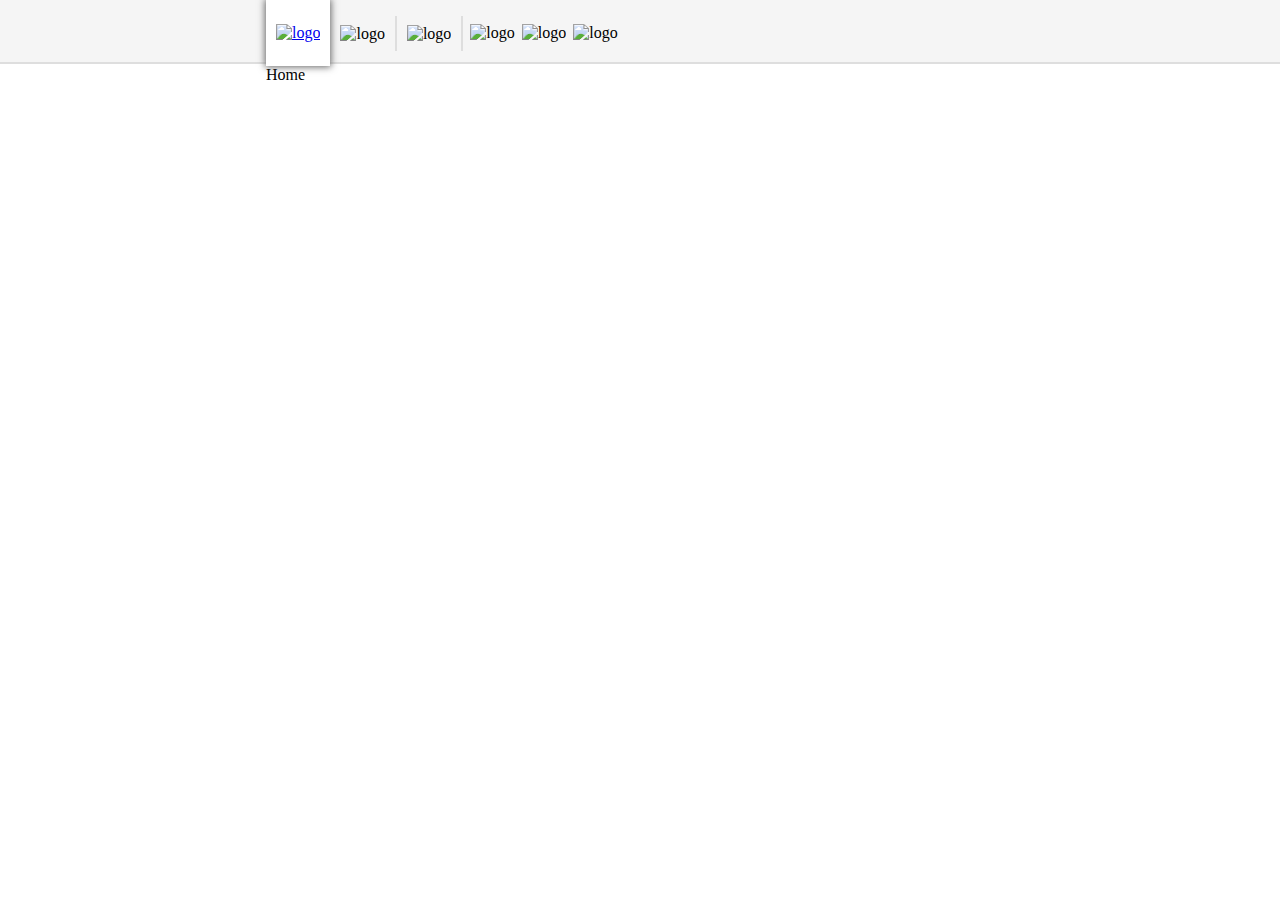
==== index.html @ 739a9018 "Building Header" ====
<!DOCTYPE html>
<html lang="en">
  <head>
    <meta charset="UTF-8" />
    <meta name="viewport" content="width=device-width, initial-scale=1.0" />
    <title>The Official Pokemon Website | Pokemon.com</title>
    <link rel="stylesheet" href="style.css" />
    <link
      rel="shortcut icon"
      href="https://assets.pokemon.com/static2/_ui/img/favicon.ico"
    />
  </head>
  <body>
    <div class="main_container">
      <header>
        <div class="main_head_cont">
          <div class="header_container">
            <div class="header_inner_container">
              <ul>
                <li class="head_logo">
                  <a href="./index.html">
                    <img
                      src="https://assets.pokemon.com/assets/cms2/img/misc/gus/buttons/logo-pokemon-79x45.png"
                      alt="logo"
                      class="head_img"
                    />
                  </a>
                </li>
                <li class="head_btn_shop">
                  <a>
                    <img
                      src="https://assets.pokemon.com/assets/cms2/img/misc/gus/buttons/logo-pokemoncenter-79x45.png"
                      alt="logo"
                    />
                  </a>
                </li>
                <li class="head_btn">
                  <a>
                    <img
                      src="https://assets.pokemon.com/assets/cms2/img/misc/gus/buttons/corporate-en.png"
                      alt="logo"
                    />
                  </a>
                </li>
                <li class="promotion_img">
                  <a>
                    <img
                      src="https://assets.pokemon.com/assets/cms2/img/misc/gus/promotions/tcg-175-en.png"
                      alt="logo"
                    />
                  </a>
                </li>
                <li class="promotion_img">
                  <a>
                    <img
                      src="https://assets.pokemon.com/assets/cms2/img/misc/gus/promotions/scarlet-violet-175x50-en.jpg"
                      alt="logo"
                    />
                  </a>
                </li>
                <li class="promotion_img">
                  <a>
                    <img
                      src="https://assets.pokemon.com/assets/cms2/img/misc/gus/promotions/community-forums-175x50-en.png"
                      alt="logo"
                    />
                  </a>
                </li>
              </ul>
            </div>
          </div>
        </div>
        <nav>
          <div class="main_nav_container">
            <ul>
              <li class="home">
                <a>
                  <span class="fill"></span>

                  <span class="icon icon_home"> </span>

                  <span class="title title_home">Home</span>
                </a>
              </li>
            </ul>
          </div>
        </nav>
      </header>
    </div>
  </body>
</html>
---- style.css ----
* {
  margin: 0;
  padding: 0;
  list-style: none;
}
.main_head_cont {
  height: 66px;
  position: relative;
  width: 100%;
  background-image: url("https://assets.pokemon.com/static2/_ui/img/gus/bg-strip.jpg");
  /* background-repeat: repeat-x; */
  z-index: 16;
}

.header_container {
  height: 62px;
  border-bottom: solid 2px #dedede;
  background-color: #f5f5f5;
}

.header_inner_container {
  margin: 0 auto;
  max-width: 1200px;
  width: 60%;
}
.header_inner_container ul {
  display: flex;
  align-items: center;
}

.head_logo {
  margin: 0 10px;
  background-color: #fff;
  box-shadow: 0 0 7px 1px #666666;
  height: 66px;
  padding: 0px 10px 0px 10px;
  display: flex;
  align-items: center;
}

.head_btn_shop {
  padding: 9px 10px 8px 0px;
  border-right: solid 2px #dedede;
  border-bottom: none;
}
.head_btn {
  padding: 9px 10px 8px 10px;
  border-right: solid 2px #dedede;
}

.promotion_img {
    margin: 6px 0 6px 7px ;
  /* padding-left: 7px; */
}

nav {
  margin: 0 auto;
  width: 60%;
  height: 87px;
  background-color: #fff;
}
.main_nav_container {
  background-color: #fff;
  margin-left: 10px;
}
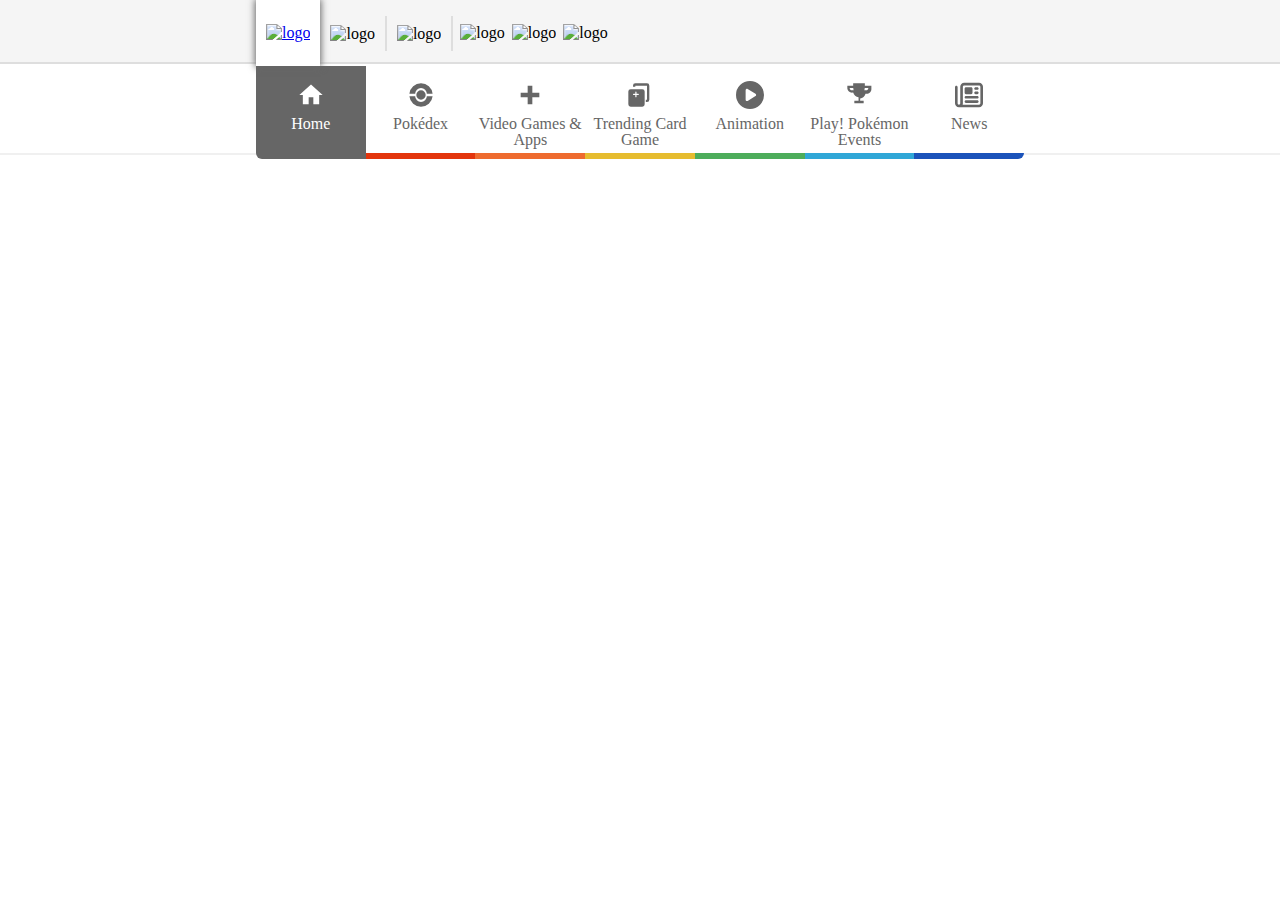
==== commit 6d479e09: "Making Nav Bar" ====
--- a/index.html
+++ b/index.html
@@ -3,12 +3,16 @@
   <head>
     <meta charset="UTF-8" />
     <meta name="viewport" content="width=device-width, initial-scale=1.0" />
-    <title>The Official Pokemon Website | Pokemon.com</title>
+    <title>The Official Pokémon Website | Pokemon.com</title>
     <link rel="stylesheet" href="style.css" />
     <link
       rel="shortcut icon"
       href="https://assets.pokemon.com/static2/_ui/img/favicon.ico"
     />
+    <script
+      src="https://kit.fontawesome.com/ac99fb3e48.js"
+      crossorigin="anonymous"
+    ></script>
   </head>
   <body>
     <div class="main_container">
@@ -70,21 +74,135 @@
             </div>
           </div>
         </div>
-        <nav>
-          <div class="main_nav_container">
-            <ul>
-              <li class="home">
-                <a>
-                  <span class="fill"></span>
-
-                  <span class="icon icon_home"> </span>
-
-                  <span class="title title_home">Home</span>
-                </a>
-              </li>
-            </ul>
-          </div>
-        </nav>
+        <div class="main_nav">
+          <nav>
+            <div class="main_nav_container">
+              <ul>
+                <li class="home">
+                  <a>
+                    <svg
+                      xmlns="http://www.w3.org/2000/svg"
+                      width="28"
+                      height="28"
+                      fill="currentColor"
+                      viewBox="0 0 24 24"
+                    >
+                      <path d="M10 20v-6h4v6h5v-8h3L12 3 2 12h3v8z" />
+                    </svg>
+
+                    <span class="title title_home">Home</span>
+                    <span class="fill"></span>
+                  </a>
+                </li>
+                <li class="explore">
+                  <a>
+                    <svg
+                      xmlns="http://www.w3.org/2000/svg"
+                      width="28"
+                      height="28"
+                      fill="currentColor"
+                      viewBox="0 0 24 24"
+                    >
+                      <path
+                        d="M12 2a10 10 0 0 0-9.95 9H7a5 5 0 0 1 10 0h4.95A10 10 0 0 0 12 2zm0 14a4 4 0 1 1 0-8 4 4 0 0 1 0 8zm0 6a10 10 0 0 0 9.95-9H17a5 5 0 0 1-10 0H2.05A10 10 0 0 0 12 22z"
+                      />
+                    </svg>
+                    <span class="title title_home">Pokédex</span>
+                    <span class="fill"></span>
+                  </a>
+                </li>
+                <li class="watch">
+                  <a>
+                    <svg
+                      xmlns="http://www.w3.org/2000/svg"
+                      width="28"
+                      height="28"
+                      fill="currentColor"
+                      viewBox="0 0 24 24"
+                    >
+                      <path d="M10 4v6H4v4h6v6h4v-6h6v-4h-6V4h-4z" />
+                    </svg>
+
+                    <span class="title title_home">Video Games & Apps</span>
+                    <span class="fill"></span>
+                  </a>
+                </li>
+                <li class="play">
+                  <a>
+                    <svg
+                      xmlns="http://www.w3.org/2000/svg"
+                      width="28"
+                      height="28"
+                      viewBox="0 0 24 24"
+                      fill="currentColor"
+                    >
+                      <path
+                        d="M18 2H8a2 2 0 0 0-2 2v1h2V4h10v12h-1v2h1a2 2 0 0 0 2-2V4a2 2 0 0 0-2-2zM4 7h10a2 2 0 0 1 2 2v11a2 2 0 0 1-2 2H4a2 2 0 0 1-2-2V9a2 2 0 0 1 2-2zm5 2.5a.5.5 0 0 0-1 0V11H6.5a.5.5 0 0 0 0 1H8v1.5a.5.5 0 0 0 1 0V12h1.5a.5.5 0 0 0 0-1H9V9.5z"
+                      />
+                    </svg>
+
+                    <span class="title title_home">Trending Card Game</span>
+                    <span class="fill"></span>
+                  </a>
+                </li>
+                <li class="attend">
+                  <a>
+                    <svg
+                      xmlns="http://www.w3.org/2000/svg"
+                      viewBox="0 0 512 512"
+                      width="28"
+                      height="28"
+                      fill="currentColor"
+                    >
+                      <path
+                        d="M0 256a256 256 0 1 1 512 0A256 256 0 1 1 0 256zM188.3 147.1c-7.6 4.2-12.3 12.3-12.3 20.9l0 176c0 8.7 4.7 16.7 12.3 20.9s16.8 4.1 24.3-.5l144-88c7.1-4.4 11.5-12.1 11.5-20.5s-4.4-16.1-11.5-20.5l-144-88c-7.4-4.5-16.7-4.7-24.3-.5z"
+                      />
+                    </svg>
+
+                    <span class="title title_home">Animation</span>
+                    <span class="fill"></span>
+                  </a>
+                </li>
+                <li class="trade">
+                  <a>
+                    <svg
+                      xmlns="http://www.w3.org/2000/svg"
+                      viewBox="0 0 24 24"
+                      width="28"
+                      height="28"
+                      fill="currentColor"
+                    >
+                      <path
+                        d="M17 4V2H7v2H2v2c0 2.21 1.79 4 4 4 .35 0 .69-.05 1-.14.6 2.17 2.37 3.84 4.61 4.1V17H8v2h8v-2h-3v-2.04c2.24-.26 4.01-1.93 4.61-4.1.31.09.65.14 1 .14 2.21 0 4-1.79 4-4V4h-5zM6 8c-1.1 0-2-.9-2-2h3.08c.04.69.17 1.35.37 1.97-.42.02-.86.03-1.45.03zM18 8c-.59 0-1.03-.01-1.45-.03.2-.62.33-1.28.37-1.97H20c0 1.1-.9 2-2 2z"
+                      />
+                    </svg>
+
+                    <span class="title title_home">Play! Pokémon Events</span>
+                    <span class="fill"></span>
+                  </a>
+                </li>
+                <li class="news">
+                  <a>
+                    <svg
+                      xmlns="http://www.w3.org/2000/svg"
+                      viewBox="0 0 512 512"
+                      width="28"
+                      height="28"
+                      fill="currentColor"
+                    >
+                      <path
+                        d="M168 80c-13.3 0-24 10.7-24 24l0 304c0 8.4-1.4 16.5-4.1 24L440 432c13.3 0 24-10.7 24-24l0-304c0-13.3-10.7-24-24-24L168 80zM72 480c-39.8 0-72-32.2-72-72L0 112C0 98.7 10.7 88 24 88s24 10.7 24 24l0 296c0 13.3 10.7 24 24 24s24-10.7 24-24l0-304c0-39.8 32.2-72 72-72l272 0c39.8 0 72 32.2 72 72l0 304c0 39.8-32.2 72-72 72L72 480zM176 136c0-13.3 10.7-24 24-24l96 0c13.3 0 24 10.7 24 24l0 80c0 13.3-10.7 24-24 24l-96 0c-13.3 0-24-10.7-24-24l0-80zm200-24l32 0c13.3 0 24 10.7 24 24s-10.7 24-24 24l-32 0c-13.3 0-24-10.7-24-24s10.7-24 24-24zm0 80l32 0c13.3 0 24 10.7 24 24s-10.7 24-24 24l-32 0c-13.3 0-24-10.7-24-24s10.7-24 24-24zM200 272l208 0c13.3 0 24 10.7 24 24s-10.7 24-24 24l-208 0c-13.3 0-24-10.7-24-24s10.7-24 24-24zm0 80l208 0c13.3 0 24 10.7 24 24s-10.7 24-24 24l-208 0c-13.3 0-24-10.7-24-24s10.7-24 24-24z"
+                      />
+                    </svg>
+
+                    <span class="title title_home">News</span>
+                    <span class="fill"></span>
+                  </a>
+                </li>
+              </ul>
+            </div>
+          </nav>
+        </div>
       </header>
     </div>
   </body>
--- a/style.css
+++ b/style.css
@@ -29,7 +29,7 @@
 }
 
 .head_logo {
-  margin: 0 10px;
+  margin: 0 10px 0 0;
   background-color: #fff;
   box-shadow: 0 0 7px 1px #666666;
   height: 66px;
@@ -49,8 +49,12 @@
 }
 
 .promotion_img {
-    margin: 6px 0 6px 7px ;
+  margin: 6px 0 6px 7px;
   /* padding-left: 7px; */
+}
+
+.main_nav{
+  border-bottom: 2px solid #f0f0f0;
 }
 
 nav {
@@ -59,7 +63,93 @@
   height: 87px;
   background-color: #fff;
 }
-.main_nav_container {
-  background-color: #fff;
-  margin-left: 10px;
+
+.main_nav_container ul {
+  display: flex;
+  align-items: center;
+  justify-content: space-between;
 }
+
+.main_nav_container ul li {
+  flex: 1;
+  text-align: center;
+  color: #666666;
+  height: 87px;
+  position: relative;
+  line-height: 1;
+}
+
+.main_nav_container ul li a {
+  display: flex;
+  flex-direction: column;
+  align-items: center;
+  margin-top: 15px;
+}
+
+.main_nav_container .fill {
+  position: absolute;
+  bottom: -06px;
+  left: 0;
+  height: 6px;
+  width: 100%;
+}
+
+.title {
+  margin: 7px 0;
+}
+
+.home .fill {
+  background-color: #666666;
+  border-bottom-left-radius: 8px;
+}
+.explore .fill {
+  background-color: #e3350d;
+}
+.watch .fill {
+  background-color: #ee6b2f;
+}
+.play .fill {
+  background-color: #e6bc2f;
+}
+.attend .fill {
+  background-color: #4dad5b;
+}
+.trade .fill {
+  background-color: #30a7d7;
+}
+.news .fill {
+  background-color: #1b53ba;
+  border-bottom-right-radius: 08px;
+}
+
+.home svg,
+.home .title,
+li.home {
+  color: #fff;
+  background-color: #666666;
+}
+
+li.explore:hover {
+  background-color: #e3350d;
+  color: #fff;
+}
+li.watch:hover {
+  background-color: #ee6b2f;
+  color: #fff;
+}
+li.play:hover {
+  background-color: #e6bc2f;
+  color: #fff;
+}
+li.attend:hover {
+  background-color: #4dad5b;
+  color: #fff;
+}
+li.trade:hover {
+  background-color: #30a7d7;
+  color: #fff;
+}
+li.news:hover {
+  background-color: #1b53ba;
+  color: #fff;
+}
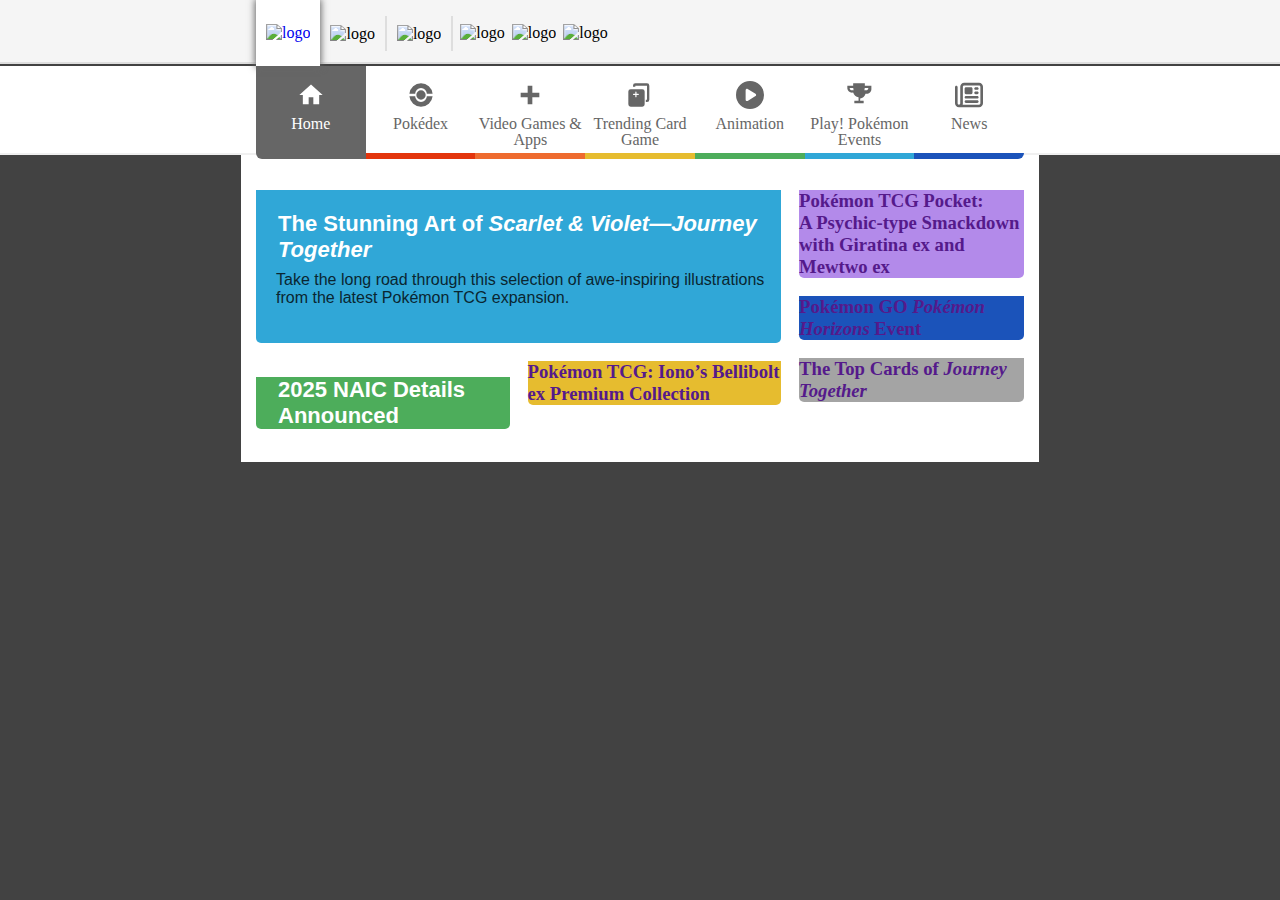
==== commit ea95bd33: "Making Section 1" ====
--- a/index.html
+++ b/index.html
@@ -15,7 +15,7 @@
     ></script>
   </head>
   <body>
-    <div class="main_container">
+    <div>
       <header>
         <div class="main_head_cont">
           <div class="header_container">
@@ -204,6 +204,104 @@
           </nav>
         </div>
       </header>
+      <div>
+        <section class="section_one">
+          <div class="sec_1_column_1">
+            <a href="">
+              <div>
+                <div>
+                  <img
+                    src="https://www.pokemon.com/static-assets/content-assets/cms2/img/trading-card-game/_tiles/sv/sv09/art-highlights/sv09-art-highlights-169-en.png"
+                    alt=""
+                  />
+                </div>
+                <div class="banner_lightblue">
+                  <h3>
+                    The Stunning Art of 
+                    <em> Scarlet & Violet—Journey <br> Together</em>
+                  </h3>
+                  <p>
+                    Take the long road through this selection of awe-inspiring
+                    illustrations from the latest Pokémon TCG expansion.
+                  </p>
+                </div>
+              </div>
+            </a>
+            <div class="row">
+              <a href="">
+                <div>
+                  <div>
+                    <img
+                      src="https://www.pokemon.com/static-assets/content-assets/cms2/img/attend-events/championship/2025-naic/2025-naic-169.png"
+                      alt=""
+                    />
+                  </div>
+                  <div class="banner_green">
+                    <h3>2025 NAIC Details Announced</h3>
+                  </div>
+                </div>
+              </a>
+              <a href="">
+                <div>
+                  <div>
+                    <img
+                      src="https://www.pokemon.com/static-assets/content-assets/cms2/img/trading-card-game/series/incrementals/2025/ionos-bellibolt-ex-premium-collection/ionos-bellibolt-ex-premium-collection-169-en.png"
+                      alt=""
+                    />
+                  </div>
+                  <div class="banner_yellow">
+                    <h3>Pokémon TCG: Iono’s Bellibolt ex Premium Collection</h3>
+                  </div>
+                </div>
+              </a>
+            </div>
+          </div>
+          <div class="sec_1_column_2">
+            <a href="">
+              <div>
+                <div>
+                  <img
+                    src="https://www.pokemon.com/static-assets/content-assets/cms2/img/video-games/_tiles/tcg-pocket/strategy/shining-revelry/mewtwo-ex-and-giratina-ex/pokemon-tcg-pocket-169-en.png"
+                    alt=""
+                  />
+                </div>
+                <div class="banner_lightpurple">
+                  <h3>
+                    Pokémon TCG Pocket: <br />
+                    A Psychic‑type Smackdown with Giratina ex and Mewtwo ex
+                  </h3>
+                </div>
+              </div>
+            </a>
+            <a href="">
+              <div>
+                <div>
+                  <img
+                    src="https://www.pokemon.com/static-assets/content-assets/cms2/img/video-games/_tiles/pokemon-go/2025/04/04/pokemon-go-169.png"
+                    alt=""
+                  />
+                </div>
+                <div class="banner_blue">
+                  <h3>Pokémon GO <em>Pokémon Horizons</em> Event</h3>
+                </div>
+              </div>
+            </a>
+            <a href="">
+              <div>
+                <div>
+                  <img
+                    src="https://www.pokemon.com/static-assets/content-assets/cms2/img/trading-card-game/_tiles/sv/sv09/top-cards/sv09-top-cards-34-en.png"
+                    alt=""
+                  />
+                </div>
+                <div class="banner_gray">
+                  <h3>The Top Cards of <em>Journey Together</em></h3>
+                </div>
+              </div>
+            </a>
+          </div>
+        </section>
+      </div>
     </div>
   </body>
 </html>
--- a/style.css
+++ b/style.css
@@ -2,13 +2,20 @@
   margin: 0;
   padding: 0;
   list-style: none;
-}
+  text-decoration: none;
+}
+
+body {
+  background: #424242
+    url("https://assets.pokemon.com/static2/_ui/img/chrome/body_bg.png");
+}
+/* Header */
+
 .main_head_cont {
   height: 66px;
   position: relative;
   width: 100%;
   background-image: url("https://assets.pokemon.com/static2/_ui/img/gus/bg-strip.jpg");
-  /* background-repeat: repeat-x; */
   z-index: 16;
 }
 
@@ -53,8 +60,11 @@
   /* padding-left: 7px; */
 }
 
-.main_nav{
+/* Header Navigation */
+
+.main_nav {
   border-bottom: 2px solid #f0f0f0;
+  background: #fff;
 }
 
 nav {
@@ -67,7 +77,6 @@
 .main_nav_container ul {
   display: flex;
   align-items: center;
-  justify-content: space-between;
 }
 
 .main_nav_container ul li {
@@ -153,3 +162,112 @@
   background-color: #1b53ba;
   color: #fff;
 }
+
+/* Header End */
+
+/* section one */
+
+.section_one {
+  background: #fff;
+  width: 60%;
+  max-width: 1024px;
+  margin: 0 auto;
+  padding: 35px 15px 16px 15px;
+  display: flex;
+  gap: 18px;
+  overflow-x: hidden;
+}
+.section_one img {
+  width: 100%;
+  max-width: 100%;
+  height: auto;
+  display: block;
+  border-radius: 5px 5px 0 0;
+}
+
+.sec_1_column_1 {
+  width: 70%;
+  /* flex: 1; */
+  display: flex;
+  flex-direction: column;
+  gap: 18px;
+}
+
+.sec_1_column_1 .row {
+  display: flex;
+  gap: 18px;
+  flex-wrap: wrap;
+}
+
+.sec_1_column_1 .row a {
+  flex: 1;
+  min-width: 0;
+  width: 100%;
+}
+
+.sec_1_column_2 {
+  width: 30%;
+  display: flex;
+  flex-direction: column;
+  gap: 18px;
+}
+
+.sec_1_column_2 a {
+  width: 100%;
+}
+
+.banner_blue,
+.banner_gray,
+.banner_green,
+.banner_lightblue,
+.banner_lightpurple,
+.banner_yellow {
+  border-radius: 0 0 5px 5px;
+}
+
+.banner_lightblue {
+  background-color: #30a7d7;
+  padding: 4px 0 24px 0;
+}
+
+.banner_lightblue h3 {
+  color: #fff;
+  font-family: "Flexo-Medium", Arial, sans-serif;
+  font-size: 22px;
+  margin: 16.5px 11px 0 22px;
+}
+.banner_lightblue p {
+  font-family: "Roboto", Arial, sans-serif;
+  color: #0a2631;
+  font-size: 16px;
+  margin: 8px 8px 12px 20px;
+}
+
+.banner_green {
+  background-color: #4dad5b;
+  /* padding: 16.5px 11px 16.5px 22px; */
+  /* margin-bottom: -5px; */
+}
+
+.banner_green h3 {
+  /* width: 100%; */
+  margin: 16.5px 11px 16.5px 22px;
+background-color: #4dad5b;
+  color: #fff;
+  font-family: "Flexo-Medium", Arial, sans-serif;
+  font-size: 22px;
+}
+.banner_lightpurple {
+  background-color: #b38aea;
+}
+
+.banner_yellow {
+  background-color: #e6bc2f;
+}
+
+.banner_blue {
+  background-color: #1b53ba;
+}
+.banner_gray {
+  background-color: #a4a4a4;
+}
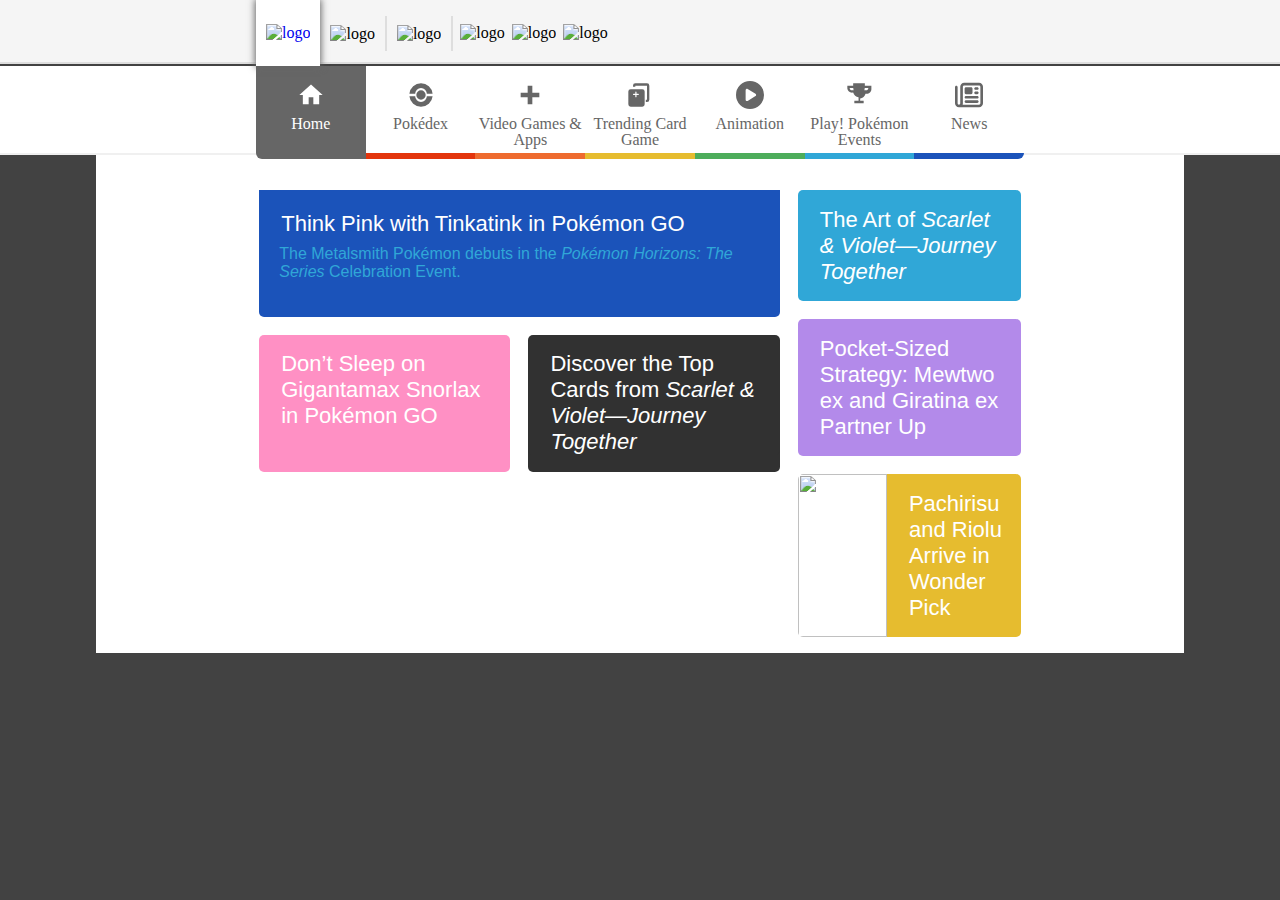
==== commit f95a4452: "Completed Section 1" ====
--- a/index.html
+++ b/index.html
@@ -15,7 +15,7 @@
     ></script>
   </head>
   <body>
-    <div>
+    <div class="container">
       <header>
         <div class="main_head_cont">
           <div class="header_container">
@@ -204,104 +204,108 @@
           </nav>
         </div>
       </header>
-      <div>
-        <section class="section_one">
-          <div class="sec_1_column_1">
-            <a href="">
-              <div>
-                <div>
-                  <img
-                    src="https://www.pokemon.com/static-assets/content-assets/cms2/img/trading-card-game/_tiles/sv/sv09/art-highlights/sv09-art-highlights-169-en.png"
-                    alt=""
-                  />
-                </div>
-                <div class="banner_lightblue">
-                  <h3>
-                    The Stunning Art of 
-                    <em> Scarlet & Violet—Journey <br> Together</em>
-                  </h3>
-                  <p>
-                    Take the long road through this selection of awe-inspiring
-                    illustrations from the latest Pokémon TCG expansion.
-                  </p>
-                </div>
-              </div>
-            </a>
-            <div class="row">
+      <!--<div class="main_sec_one"> -->
+        <div class="section_wrapper">
+          <section class="section_one">
+            <div class="sec_1_column_1">
               <a href="">
                 <div>
                   <div>
                     <img
-                      src="https://www.pokemon.com/static-assets/content-assets/cms2/img/attend-events/championship/2025-naic/2025-naic-169.png"
+                      src="https://www.pokemon.com/static-assets/content-assets/cms2/img/video-games/_tiles/pokemon-go/2025/04/04/pokemon-go-169.png"
                       alt=""
                     />
                   </div>
-                  <div class="banner_green">
-                    <h3>2025 NAIC Details Announced</h3>
+                  <div class="banner_lightblue">
+                    <h3>Think Pink with Tinkatink in Pokémon GO</h3>
+                    <p>
+                      The Metalsmith Pokémon debuts in the
+                      <em>Pokémon Horizons: The Series</em> Celebration Event.
+                    </p>
                   </div>
                 </div>
               </a>
-              <a href="">
-                <div>
+              <div class="row">
+                <a href="">
+                  <div class="banner_green_container">
+                    <div>
+                      <img
+                        src="https://www.pokemon.com/static-assets/content-assets/cms2/img/video-games/_tiles/pokemon-go/2025/04/16/pokemon-go-169.png"
+                        alt=""
+                      />
+                    </div>
+                    <div class="banner_green">
+                      <h3>Don’t Sleep on Gigantamax Snorlax in Pokémon GO</h3>
+                    </div>
+                  </div>
+                </a>
+                <a href="">
+                  <div class="banner_yellow_container">
+                    <div>
+                      <img
+                        src="https://www.pokemon.com/static-assets/content-assets/cms2/img/trading-card-game/_tiles/sv/sv09/top-cards/sv09-top-cards-169-en.png"
+                        alt=""
+                      />
+                    </div>
+                    <div class="banner_yellow">
+                      <h3>
+                        Discover the Top Cards from
+                        <em>Scarlet &amp; Violet—Journey Together</em>
+                      </h3>
+                    </div>
+                  </div>
+                </a>
+              </div>
+            </div>
+            <div class="sec_1_column_2">
+              <a href="#">
+                <div class="banner_lightpurple_container">
                   <div>
                     <img
-                      src="https://www.pokemon.com/static-assets/content-assets/cms2/img/trading-card-game/series/incrementals/2025/ionos-bellibolt-ex-premium-collection/ionos-bellibolt-ex-premium-collection-169-en.png"
+                      src="https://www.pokemon.com/static-assets/content-assets/cms2/img/trading-card-game/_tiles/sv/sv09/art-highlights/sv09-art-highlights-169-en.png"
                       alt=""
                     />
                   </div>
-                  <div class="banner_yellow">
-                    <h3>Pokémon TCG: Iono’s Bellibolt ex Premium Collection</h3>
+                  <div class="banner_lightpurple">
+                    <h3>
+                      The Art of <em>Scarlet &amp; Violet—Journey Together</em>
+                    </h3>
+                  </div>
+                </div>
+              </a>
+              <a href="#">
+                <div class="banner_blue_container">
+                  <div>
+                    <img
+                      src="https://www.pokemon.com/static-assets/content-assets/cms2/img/video-games/_tiles/tcg-pocket/strategy/shining-revelry/mewtwo-ex-and-giratina-ex/pokemon-tcg-pocket-169-en.png"
+                      alt=""
+                    />
+                  </div>
+                  <div class="banner_blue">
+                    <h3>
+                      Pocket‑Sized Strategy: Mewtwo ex and Giratina ex Partner
+                      Up
+                    </h3>
+                  </div>
+                </div>
+              </a>
+              <a href="#">
+                <div class="banner_gray_container">
+                  <div class="banner_image">
+                    <img
+                      src="https://www.pokemon.com/static-assets/content-assets/cms2/img/video-games/_tiles/tcg-pocket/2025/04/16/pokemon-tcg-pocket-34-en.png"
+                      alt=""
+                    />
+                  </div>
+                  <div class="banner_gray">
+                    <h3>Pachirisu and Riolu Arrive in Wonder Pick</h3>
                   </div>
                 </div>
               </a>
             </div>
-          </div>
-          <div class="sec_1_column_2">
-            <a href="">
-              <div>
-                <div>
-                  <img
-                    src="https://www.pokemon.com/static-assets/content-assets/cms2/img/video-games/_tiles/tcg-pocket/strategy/shining-revelry/mewtwo-ex-and-giratina-ex/pokemon-tcg-pocket-169-en.png"
-                    alt=""
-                  />
-                </div>
-                <div class="banner_lightpurple">
-                  <h3>
-                    Pokémon TCG Pocket: <br />
-                    A Psychic‑type Smackdown with Giratina ex and Mewtwo ex
-                  </h3>
-                </div>
-              </div>
-            </a>
-            <a href="">
-              <div>
-                <div>
-                  <img
-                    src="https://www.pokemon.com/static-assets/content-assets/cms2/img/video-games/_tiles/pokemon-go/2025/04/04/pokemon-go-169.png"
-                    alt=""
-                  />
-                </div>
-                <div class="banner_blue">
-                  <h3>Pokémon GO <em>Pokémon Horizons</em> Event</h3>
-                </div>
-              </div>
-            </a>
-            <a href="">
-              <div>
-                <div>
-                  <img
-                    src="https://www.pokemon.com/static-assets/content-assets/cms2/img/trading-card-game/_tiles/sv/sv09/top-cards/sv09-top-cards-34-en.png"
-                    alt=""
-                  />
-                </div>
-                <div class="banner_gray">
-                  <h3>The Top Cards of <em>Journey Together</em></h3>
-                </div>
-              </div>
-            </a>
-          </div>
-        </section>
-      </div>
+          </section>
+        </div>
+       <!-- </div> -->
     </div>
   </body>
 </html>
--- a/style.css
+++ b/style.css
@@ -1,3 +1,5 @@
+@import url(https://db.onlinewebfonts.com/c/d2d21cf0ee4c1d969d8a4dccc587ab26?family=Flexo-Medium);
+
 * {
   margin: 0;
   padding: 0;
@@ -9,6 +11,7 @@
   background: #424242
     url("https://assets.pokemon.com/static2/_ui/img/chrome/body_bg.png");
 }
+
 /* Header */
 
 .main_head_cont {
@@ -167,9 +170,16 @@
 
 /* section one */
 
+.section_wrapper {
+  background: #fff
+    url("https://assets.pokemon.com/static2/_ui/img/chrome/container_bg.png");
+  margin: 0 auto;
+  width: 85%;
+}
+
 .section_one {
   background: #fff;
-  width: 60%;
+  width: 70%;
   max-width: 1024px;
   margin: 0 auto;
   padding: 35px 15px 16px 15px;
@@ -217,7 +227,6 @@
 }
 
 .banner_blue,
-.banner_gray,
 .banner_green,
 .banner_lightblue,
 .banner_lightpurple,
@@ -226,7 +235,7 @@
 }
 
 .banner_lightblue {
-  background-color: #30a7d7;
+  background-color: #1b53ba;
   padding: 4px 0 24px 0;
 }
 
@@ -234,40 +243,74 @@
   color: #fff;
   font-family: "Flexo-Medium", Arial, sans-serif;
   font-size: 22px;
+  font-weight: 500;
   margin: 16.5px 11px 0 22px;
 }
 .banner_lightblue p {
   font-family: "Roboto", Arial, sans-serif;
-  color: #0a2631;
+  color: #30a7d7;
   font-size: 16px;
   margin: 8px 8px 12px 20px;
 }
-
-.banner_green {
-  background-color: #4dad5b;
-  /* padding: 16.5px 11px 16.5px 22px; */
-  /* margin-bottom: -5px; */
-}
-
+.banner_green_container {
+  background-color: #ff90c4;
+  height: 100%;
+  border-radius: 5px;
+}
+.banner_yellow_container {
+  height: 100%;
+  background-color: #313131;
+  border-radius: 5px;
+}
+.banner_lightpurple_container {
+  height: 100%;
+  background-color: #30a7d7;
+  border-radius: 5px;
+}
+
+.banner_blue h3,
+.banner_lightpurple h3,
+.banner_yellow h3,
+.banner_gray h3,
 .banner_green h3 {
-  /* width: 100%; */
+  /* padding-bottom: 5px; */
   margin: 16.5px 11px 16.5px 22px;
-background-color: #4dad5b;
   color: #fff;
   font-family: "Flexo-Medium", Arial, sans-serif;
   font-size: 22px;
-}
-.banner_lightpurple {
+  font-weight: 500;
+}
+
+.banner_yellow {
+  background-color: #313131;
+}
+
+.banner_blue_container {
+  height: 100%;
   background-color: #b38aea;
-}
-
-.banner_yellow {
-  background-color: #e6bc2f;
-}
-
-.banner_blue {
-  background-color: #1b53ba;
-}
+  border-radius: 5px;
+}
+
+.banner_gray_container {
+  display: flex;
+  width: 100%;
+  border-radius: 5px;
+  overflow: hidden;
+}
+
+.banner_image {
+  width: 40%;
+}
+
+.banner_image img {
+  max-width: 132px;
+  width: 100%;
+  height: 100%;
+  border-top-right-radius: 0;
+
+}
+
 .banner_gray {
-  background-color: #a4a4a4;
-}
+  width: 60%;
+  background-color: rgb(230 188 47);
+}
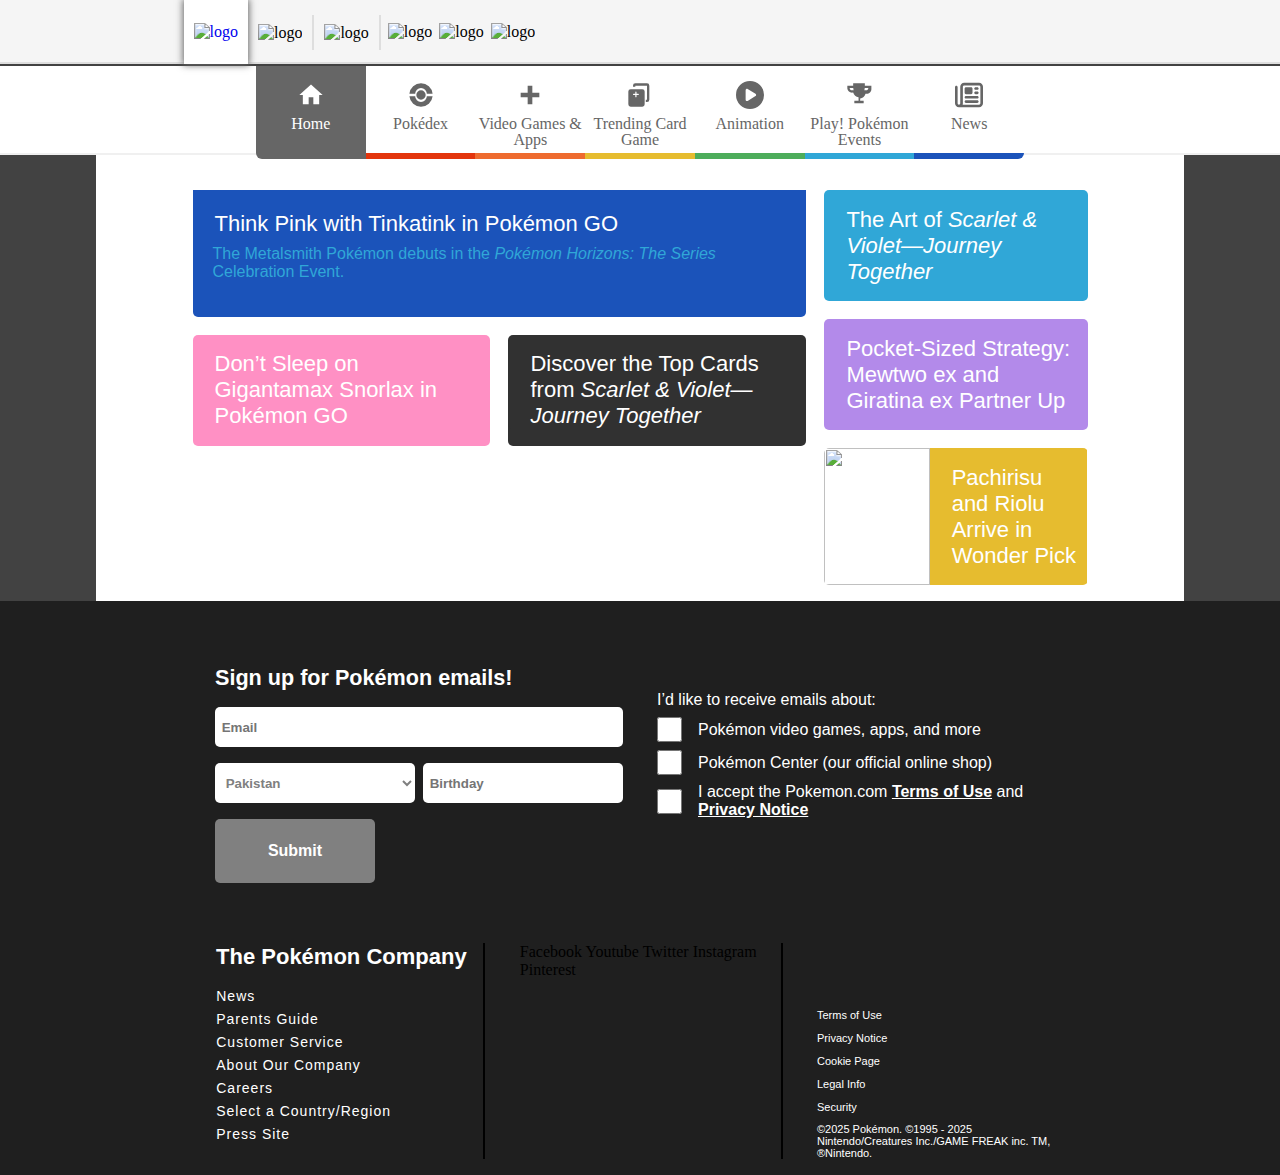
==== commit ba92fadc: "Making Footer" ====
--- a/index.html
+++ b/index.html
@@ -205,107 +205,361 @@
         </div>
       </header>
       <!--<div class="main_sec_one"> -->
-        <div class="section_wrapper">
-          <section class="section_one">
-            <div class="sec_1_column_1">
+      <div class="section_wrapper">
+        <section class="section_one">
+          <div class="sec_1_column_1">
+            <a href="">
+              <div>
+                <div>
+                  <img
+                    src="https://www.pokemon.com/static-assets/content-assets/cms2/img/video-games/_tiles/pokemon-go/2025/04/04/pokemon-go-169.png"
+                    alt=""
+                  />
+                </div>
+                <div class="banner_lightblue">
+                  <h3>Think Pink with Tinkatink in Pokémon GO</h3>
+                  <p>
+                    The Metalsmith Pokémon debuts in the
+                    <em>Pokémon Horizons: The Series</em> Celebration Event.
+                  </p>
+                </div>
+              </div>
+            </a>
+            <div class="row">
               <a href="">
-                <div>
+                <div class="banner_green_container">
                   <div>
                     <img
-                      src="https://www.pokemon.com/static-assets/content-assets/cms2/img/video-games/_tiles/pokemon-go/2025/04/04/pokemon-go-169.png"
+                      src="https://www.pokemon.com/static-assets/content-assets/cms2/img/video-games/_tiles/pokemon-go/2025/04/16/pokemon-go-169.png"
                       alt=""
                     />
                   </div>
-                  <div class="banner_lightblue">
-                    <h3>Think Pink with Tinkatink in Pokémon GO</h3>
-                    <p>
-                      The Metalsmith Pokémon debuts in the
-                      <em>Pokémon Horizons: The Series</em> Celebration Event.
-                    </p>
+                  <div class="banner_green">
+                    <h3>Don’t Sleep on Gigantamax Snorlax in Pokémon GO</h3>
                   </div>
                 </div>
               </a>
-              <div class="row">
-                <a href="">
-                  <div class="banner_green_container">
-                    <div>
-                      <img
-                        src="https://www.pokemon.com/static-assets/content-assets/cms2/img/video-games/_tiles/pokemon-go/2025/04/16/pokemon-go-169.png"
-                        alt=""
-                      />
-                    </div>
-                    <div class="banner_green">
-                      <h3>Don’t Sleep on Gigantamax Snorlax in Pokémon GO</h3>
-                    </div>
+              <a href="">
+                <div class="banner_yellow_container">
+                  <div>
+                    <img
+                      src="https://www.pokemon.com/static-assets/content-assets/cms2/img/trading-card-game/_tiles/sv/sv09/top-cards/sv09-top-cards-169-en.png"
+                      alt=""
+                    />
                   </div>
-                </a>
-                <a href="">
-                  <div class="banner_yellow_container">
-                    <div>
-                      <img
-                        src="https://www.pokemon.com/static-assets/content-assets/cms2/img/trading-card-game/_tiles/sv/sv09/top-cards/sv09-top-cards-169-en.png"
-                        alt=""
-                      />
-                    </div>
-                    <div class="banner_yellow">
-                      <h3>
-                        Discover the Top Cards from
-                        <em>Scarlet &amp; Violet—Journey Together</em>
-                      </h3>
-                    </div>
-                  </div>
-                </a>
-              </div>
-            </div>
-            <div class="sec_1_column_2">
-              <a href="#">
-                <div class="banner_lightpurple_container">
-                  <div>
-                    <img
-                      src="https://www.pokemon.com/static-assets/content-assets/cms2/img/trading-card-game/_tiles/sv/sv09/art-highlights/sv09-art-highlights-169-en.png"
-                      alt=""
-                    />
-                  </div>
-                  <div class="banner_lightpurple">
+                  <div class="banner_yellow">
                     <h3>
-                      The Art of <em>Scarlet &amp; Violet—Journey Together</em>
+                      Discover the Top Cards from
+                      <em>Scarlet &amp; Violet—Journey Together</em>
                     </h3>
                   </div>
                 </div>
               </a>
-              <a href="#">
-                <div class="banner_blue_container">
-                  <div>
-                    <img
-                      src="https://www.pokemon.com/static-assets/content-assets/cms2/img/video-games/_tiles/tcg-pocket/strategy/shining-revelry/mewtwo-ex-and-giratina-ex/pokemon-tcg-pocket-169-en.png"
-                      alt=""
-                    />
-                  </div>
-                  <div class="banner_blue">
-                    <h3>
-                      Pocket‑Sized Strategy: Mewtwo ex and Giratina ex Partner
-                      Up
-                    </h3>
-                  </div>
-                </div>
-              </a>
-              <a href="#">
-                <div class="banner_gray_container">
-                  <div class="banner_image">
-                    <img
-                      src="https://www.pokemon.com/static-assets/content-assets/cms2/img/video-games/_tiles/tcg-pocket/2025/04/16/pokemon-tcg-pocket-34-en.png"
-                      alt=""
-                    />
-                  </div>
-                  <div class="banner_gray">
-                    <h3>Pachirisu and Riolu Arrive in Wonder Pick</h3>
-                  </div>
-                </div>
-              </a>
-            </div>
-          </section>
+            </div>
+          </div>
+          <div class="sec_1_column_2">
+            <a href="#">
+              <div class="banner_lightpurple_container">
+                <div>
+                  <img
+                    src="https://www.pokemon.com/static-assets/content-assets/cms2/img/trading-card-game/_tiles/sv/sv09/art-highlights/sv09-art-highlights-169-en.png"
+                    alt=""
+                  />
+                </div>
+                <div class="banner_lightpurple">
+                  <h3>
+                    The Art of <em>Scarlet &amp; Violet—Journey Together</em>
+                  </h3>
+                </div>
+              </div>
+            </a>
+            <a href="#">
+              <div class="banner_blue_container">
+                <div>
+                  <img
+                    src="https://www.pokemon.com/static-assets/content-assets/cms2/img/video-games/_tiles/tcg-pocket/strategy/shining-revelry/mewtwo-ex-and-giratina-ex/pokemon-tcg-pocket-169-en.png"
+                    alt=""
+                  />
+                </div>
+                <div class="banner_blue">
+                  <h3>
+                    Pocket‑Sized Strategy: Mewtwo ex and Giratina ex Partner Up
+                  </h3>
+                </div>
+              </div>
+            </a>
+            <a href="#">
+              <div class="banner_gray_container">
+                <div class="banner_image">
+                  <img
+                    src="https://www.pokemon.com/static-assets/content-assets/cms2/img/video-games/_tiles/tcg-pocket/2025/04/16/pokemon-tcg-pocket-34-en.png"
+                    alt=""
+                  />
+                </div>
+                <div class="banner_gray">
+                  <h3>Pachirisu and Riolu Arrive in Wonder Pick</h3>
+                </div>
+              </div>
+            </a>
+          </div>
+        </section>
+      </div>
+      <!-- </div> -->
+      <footer class="global-footer">
+        <div class="global-footer-email">
+          <p class="footer-email-title">Sign up for Pokémon&nbsp;emails!</p>
+          <div class="footer-email-container disable-custom-select-menu">
+            <div class="footer-email-form">
+              <input
+                type="email"
+                name="email-signup-email-text"
+                id="email-signup-email-text"
+                placeholder="Email"
+                class="footer-white-box"
+                required=""
+              />
+              <div class="region_dob_wrap">
+                <select
+                  id="email-signup-regions"
+                  class="footer-white-box footer-region-select"
+                  required=""
+                >
+                  <option value="AF">Pakistan</option>
+                  <option value="AL">Albania</option>
+                </select>
+                <input
+                  type="text"
+                  class="footer-email-input footer-white-box"
+                  title="Birthday"
+                  id="email-signup-dob"
+                  placeholder="Birthday"
+                />
+              </div>
+            </div>
+            <div class="footer-email-notification-options">
+              <p class="email_msg">I’d like to receive emails&nbsp;about:</p>
+              <div class="footer-email-checkbox-wrapper-1">
+                <input
+                  type="checkbox"
+                  id="email-signup-vg-apps"
+                  name="email-signup-vg-apps"
+                  value="pokemon_news"
+                  class="footer-email-checkbox"
+                />
+                <label for="email-signup-vg-apps">
+                  Pokémon video games, apps, and&nbsp;more</label
+                >
+              </div>
+              <div
+                class="footer-email-checkbox-wrapper-1"
+                id="email-signup-pc-container"
+              >
+                <input
+                  type="checkbox"
+                  
+                  class="footer-email-checkbox"
+                />
+                <label for="email-signup-pc">
+                  Pokémon Center (our official&nbsp;online shop)</label
+                >
+              </div>
+              <div class="footer-email-checkbox-wrapper-1">
+                <input
+                  type="checkbox"
+                  class="footer-email-checkbox"
+                />
+                <label for="email-signup-terms">
+                  I accept the Pokemon.com
+                  <a class="footer-email-link" href="/us/terms-of-use/"
+                    >Terms of Use</a
+                  >
+                  and
+                  <a class="footer-email-link" href="/us/privacy-notice/"
+                    >Privacy Notice</a
+                  >
+                </label>
+              </div>
+            </div>
+          </div>
+          <input
+            type="submit"
+            class="footer-email-sumbit"
+          />
         </div>
-       <!-- </div> -->
+        <div class="content-wrapper match-height-tablet">
+          <div class="global-footer-links match" style="min-height: 215.988px">
+            <h2
+              data-gtm-vis-first-on-screen159551_82="617361"
+              data-gtm-vis-first-on-screen159551_85="617361"
+            >
+              <span class="offscreen">The Pokémon Company</span>
+            </h2>
+            <ul>
+              <li>
+                <a href="/us/pokemon-news/" rel="" title=""> News </a>
+              </li>
+
+              <li>
+                <a href="/us/parents-guide/" rel="" title=""> Parents Guide </a>
+              </li>
+
+              <li>
+                <a href="/us/customer-service/" rel="" title="">
+                  Customer Service
+                </a>
+              </li>
+
+              <li>
+                <a
+                  href="https://corporate.pokemon.com/en-us/"
+                  rel=""
+                  title=""
+                  id="about-our-company-link"
+                >
+                  About Our Company
+                </a>
+              </li>
+
+              <li>
+                <a
+                  id="careers-link"
+                  class="exit-link"
+                  target="_blank"
+                  rel="https://boards.greenhouse.io/pokemoncareers"
+                  title="External: https://boards.greenhouse.io/pokemoncareers"
+                  tabindex="0"
+                >
+                  Careers
+                </a>
+              </li>
+
+              <li>
+                <a href="/us/country-region/" rel="" title="">
+                  Select a Country/Region
+                  <i class="icon-us"></i>
+                </a>
+              </li>
+
+              <li>
+                <a
+                  id="press-link"
+                  class="exit-link"
+                  target="_blank"
+                  rel="https://press.pokemon.com/en"
+                  title="External: https://press.pokemon.com/en"
+                  tabindex="0"
+                >
+                  Press Site
+                </a>
+              </li>
+            </ul>
+          </div>
+
+          <div class="global-footer-social match" style="min-height: 215.988px">
+            <div class="footer-social-wrapper">
+              <div class="find-us">
+                <div class="find-us-box">
+                  <a
+                    class="facebook exit-link"
+                    target="_blank"
+                    title="External: https://www.facebook.com/pokemon"
+                    rel="https://www.facebook.com/pokemon"
+                    tabindex="0"
+                  >
+                    <span class="offscreen">Facebook</span>
+                  </a>
+
+                  <a
+                    class="youtube exit-link"
+                    target="_blank"
+                    title="External: https://www.youtube.com/user/Pokemon"
+                    rel="https://www.youtube.com/user/Pokemon"
+                    tabindex="0"
+                  >
+                    <span class="offscreen">Youtube</span>
+                  </a>
+
+                  <a
+                    class="twitter exit-link"
+                    target="_blank"
+                    title="External: https://www.twitter.com/pokemon"
+                    rel="https://www.twitter.com/pokemon"
+                    tabindex="0"
+                  >
+                    <span class="offscreen">Twitter</span>
+                  </a>
+
+                  <a
+                    class="instagram exit-link"
+                    target="_blank"
+                    title="External: https://www.instagram.com/pokemon"
+                    rel="https://www.instagram.com/pokemon"
+                    tabindex="0"
+                  >
+                    <span class="offscreen">Instagram</span>
+                  </a>
+
+                  <a
+                    class="pinterest exit-link"
+                    target="_blank"
+                    title="External: https://www.pinterest.com/pokemon"
+                    rel="https://www.pinterest.com/pokemon"
+                    tabindex="0"
+                  >
+                    <span class="offscreen">Pinterest</span>
+                  </a>
+                </div>
+              </div>
+            </div>
+          </div>
+
+          <div class="global-footer-legal match" style="min-height: 215.988px">
+            <div class="footer-legal-wrapper">
+              <div id="footer--privacy">
+                <a
+                  title="External: https://caru.bbbprograms.org/seal/Confirmation/1596150491"
+                  class="exit-link"
+                  target="_blank"
+                  rel="https://caru.bbbprograms.org/seal/Confirmation/1596150491"
+                  tabindex="0"
+                >
+                </a>
+
+                <ul>
+                  <li>
+                    <a href="/us/terms-of-use/">Terms of Use</a>
+                  </li>
+
+                  <li>
+                    <a href="/us/privacy-notice/">Privacy Notice</a>
+                  </li>
+
+                  <li>
+                    <a id="cookieLink" href="/us/cookie-page/">Cookie Page</a>
+                  </li>
+
+                  <li>
+                    <a href="/us/legal/">Legal Info</a>
+                  </li>
+
+                  <li>
+                    <a
+                      id="securityLink"
+                      href="/us/vulnerability-disclosure-program/"
+                      >Security</a
+                    >
+                  </li>
+                </ul>
+              </div>
+
+              <span
+                >©2025 Pokémon. ©1995 - 2025 Nintendo/Creatures Inc./GAME FREAK
+                inc. TM, ®Nintendo.</span
+              >
+            </div>
+          </div>
+        </div>
+      </footer>
     </div>
   </body>
 </html>
--- a/style.css
+++ b/style.css
@@ -30,8 +30,8 @@
 
 .header_inner_container {
   margin: 0 auto;
-  max-width: 1200px;
-  width: 60%;
+  max-width: 913px;
+  /* width: 60%; */
 }
 .header_inner_container ul {
   display: flex;
@@ -39,10 +39,10 @@
 }
 
 .head_logo {
-  margin: 0 10px 0 0;
+  margin-right: 10px;
   background-color: #fff;
   box-shadow: 0 0 7px 1px #666666;
-  height: 66px;
+  height: 64px;
   padding: 0px 10px 0px 10px;
   display: flex;
   align-items: center;
@@ -75,6 +75,9 @@
   width: 60%;
   height: 87px;
   background-color: #fff;
+}
+.main_nav_container {
+  max-width: 895px;
 }
 
 .main_nav_container ul {
@@ -175,12 +178,13 @@
     url("https://assets.pokemon.com/static2/_ui/img/chrome/container_bg.png");
   margin: 0 auto;
   width: 85%;
+  max-width: 1280px;
 }
 
 .section_one {
   background: #fff;
-  width: 70%;
-  max-width: 1024px;
+  width: 100%;
+  max-width: 895px;
   margin: 0 auto;
   padding: 35px 15px 16px 15px;
   display: flex;
@@ -307,10 +311,243 @@
   width: 100%;
   height: 100%;
   border-top-right-radius: 0;
-
 }
 
 .banner_gray {
   width: 60%;
   background-color: rgb(230 188 47);
 }
+
+/* Section One End  */
+
+/* Footer Start  */
+
+.global-footer {
+  background: #1f1f1f;
+  clear: both;
+  display: flex;
+  flex-direction: column;
+  justify-content: center;
+  padding: 0 0 1em;
+  width: 100%;
+}
+.global-footer-email {
+  font-family: "Roboto", arial, sans-serif;
+  display: flex;
+  justify-content: center;
+  flex-direction: column;
+  width: 850px;
+  max-width: 1024px;
+  margin: 4rem auto 2rem auto;
+  color: white;
+}
+.global-footer-email .footer-email-title {
+  font-weight: bold;
+  font-size: 135%;
+  color: white;
+  margin-bottom: 0;
+}
+.global-footer-email .footer-email-container {
+  display: flex;
+  flex-direction: row;
+  justify-content: space-between;
+}
+.global-footer-email .footer-email-form {
+  width: 48%;
+  display: flex;
+  flex-direction: column;
+  justify-content: space-evenly;
+}
+.global-footer-email .footer-email-form .footer-white-box {
+  background-color: white !important;
+  color: grey !important;
+  font-weight: bold;
+  border-radius: 5px;
+  border: none;
+  text-indent: 0.5em;
+  height: 40px;
+  width: 100%;
+}
+.global-footer-email .footer-email-form .region_dob_wrap {
+  display: flex;
+  flex-direction: row;
+  column-gap: 0.5rem;
+}
+
+.global-footer-email .footer-email-notification-options {
+  width: 48%;
+}
+.global-footer-email .footer-email-notification-options .email_msg {
+  margin-top: 0;
+  color: white;
+}
+
+.global-footer-email
+  .footer-email-notification-options
+  .footer-email-checkbox-wrapper-1 {
+  display: flex;
+  column-gap: 1rem;
+  margin-top: 0.5rem;
+  align-items: center;
+}
+body.custom-form-elements input[type="email"],
+body.custom-form-elements input[type="text"],
+body.custom-form-elements input[type="text"] {
+  -webkit-box-sizing: border-box;
+  -ms-box-sizing: border-box;
+  -moz-box-sizing: border-box;
+  -o-box-sizing: border-box;
+  box-sizing: border-box;
+  font-family: "Flexo-Medium", arial, sans-serif;
+  background-color: #313131;
+  border: none;
+  border-radius: 5px;
+  color: #fff;
+  display: block;
+  font-size: 100%;
+  font-family: "Roboto", arial, sans-serif;
+  line-height: 1.5;
+  padding: 0.5em 0;
+  text-indent: 0.5em;
+  width: 100%;
+  height: auto;
+}
+
+.global-footer-email .footer-email-notification-options .footer-email-checkbox {
+  appearance: auto;
+  position: relative;
+  opacity: 1;
+  width: 25px;
+  height: 25px;
+  min-width: 25px;
+  min-height: 25px;
+}
+.global-footer-email .footer-email-sumbit {
+  width: 10rem;
+  height: 4rem;
+  font-size: 100%;
+  font-weight: bold;
+  color: white;
+  background-color: grey;
+  border-radius: 5px;
+  cursor: not-allowed;
+}
+input[type="submit"],
+input[type="reset"] {
+  -webkit-appearance: none;
+  -ms-appearance: none;
+  -moz-appearance: none;
+  -o-appearance: none;
+  appearance: none;
+  border: none;
+  text-align: center;
+  cursor: pointer;
+}
+.footer-email-link {
+  color: white;
+  font-weight: bold;
+  text-decoration: underline;
+}
+.global-footer .content-wrapper {
+  background: #1f1f1f;
+}
+.content-wrapper,
+.section {
+  /* background: transparent url("../img/chrome/content_bg.png") left top; */
+  /* background-size: 100% 1px; */
+  /* display: block; */
+  margin: 0 auto;
+  overflow: hidden;
+  max-width: 1024px;
+  width: 100%;
+}
+.global-footer-links {
+  margin-left: 7.2525%;
+}
+.global-footer-links,
+.global-footer-social,
+.global-footer-legal {
+  float: left;
+  margin-right: -100%;
+  width: 27.46%;
+  border-right: 2px solid #000;
+  margin-top: 1.75em;
+}
+.global-footer-links h2 {
+  font-family: "Flexo-Medium", arial, sans-serif;
+  font-size: 137.5%;
+  color: white;
+  line-height: 125%;
+  margin: 0 0.4em 0.8em 0.4em;
+  width: 100%;
+  padding-left: 5px;
+}
+.global-footer-links li {
+  font-family: "Flexo-Medium", arial, sans-serif;
+  font-size: 14px;
+  font-weight: 500;
+  letter-spacing: 1px;
+  color: #fff;
+  margin: 0 0 0.5em 0.5em;
+  padding-left: 0.5em;
+  position: relative;
+  text-decoration: none;
+}
+.global-footer-legal li a,
+.global-footer-links li a {
+  color: #fff;
+}
+.global-footer-legal .footer-legal-wrapper ul li {
+  clear: both;
+  float: left;
+  padding: 0.5em 0;
+}
+.global-footer-legal .footer-legal-wrapper span {
+  color: #fff;
+  clear: both;
+  display: block;
+  padding-top: 5px;
+}
+.global-footer-legal:last-child {
+  border: 0;
+}
+
+.global-footer-social {
+  margin-left: 36.2725%;
+}
+.global-footer-social .footer-social-wrapper {
+  float: left;
+  margin-right: -100%;
+  width: 85.49%;
+  margin-left: 7.2525%;
+}
+.global-footer .find-us a,
+.global-footer .add-this a {
+  background-image: url("https://assets.pokemon.com/static2/_ui/img/footer/social-icons.png");
+  height: 34px;
+  width: 35px;
+}
+.global-footer-legal {
+  margin-left: 65.2925%;
+}
+.global-footer-legal .footer-legal-wrapper {
+  float: left;
+  margin-right: -100%;
+  width: 85.49%;
+  margin-left: 7.2525%;
+  font-family: "Flexo-Regular", arial, sans-serif;
+  color: #525252;
+  font-family: "Roboto", arial, sans-serif;
+  font-size: 68.8%;
+}
+.global-footer-legal .footer-legal-wrapper #footer--privacy {
+  display: flex;
+  flex-direction: column;
+}
+
+.global-footer-legal .footer-legal-wrapper #footer--privacy > a {
+  background: url("https://assets.pokemon.com/static2/_ui/img/footer/thepokemoncompanyinternational-seal-1596150491.png")
+    no-repeat;
+  flex: 0 0 60px;
+}
+
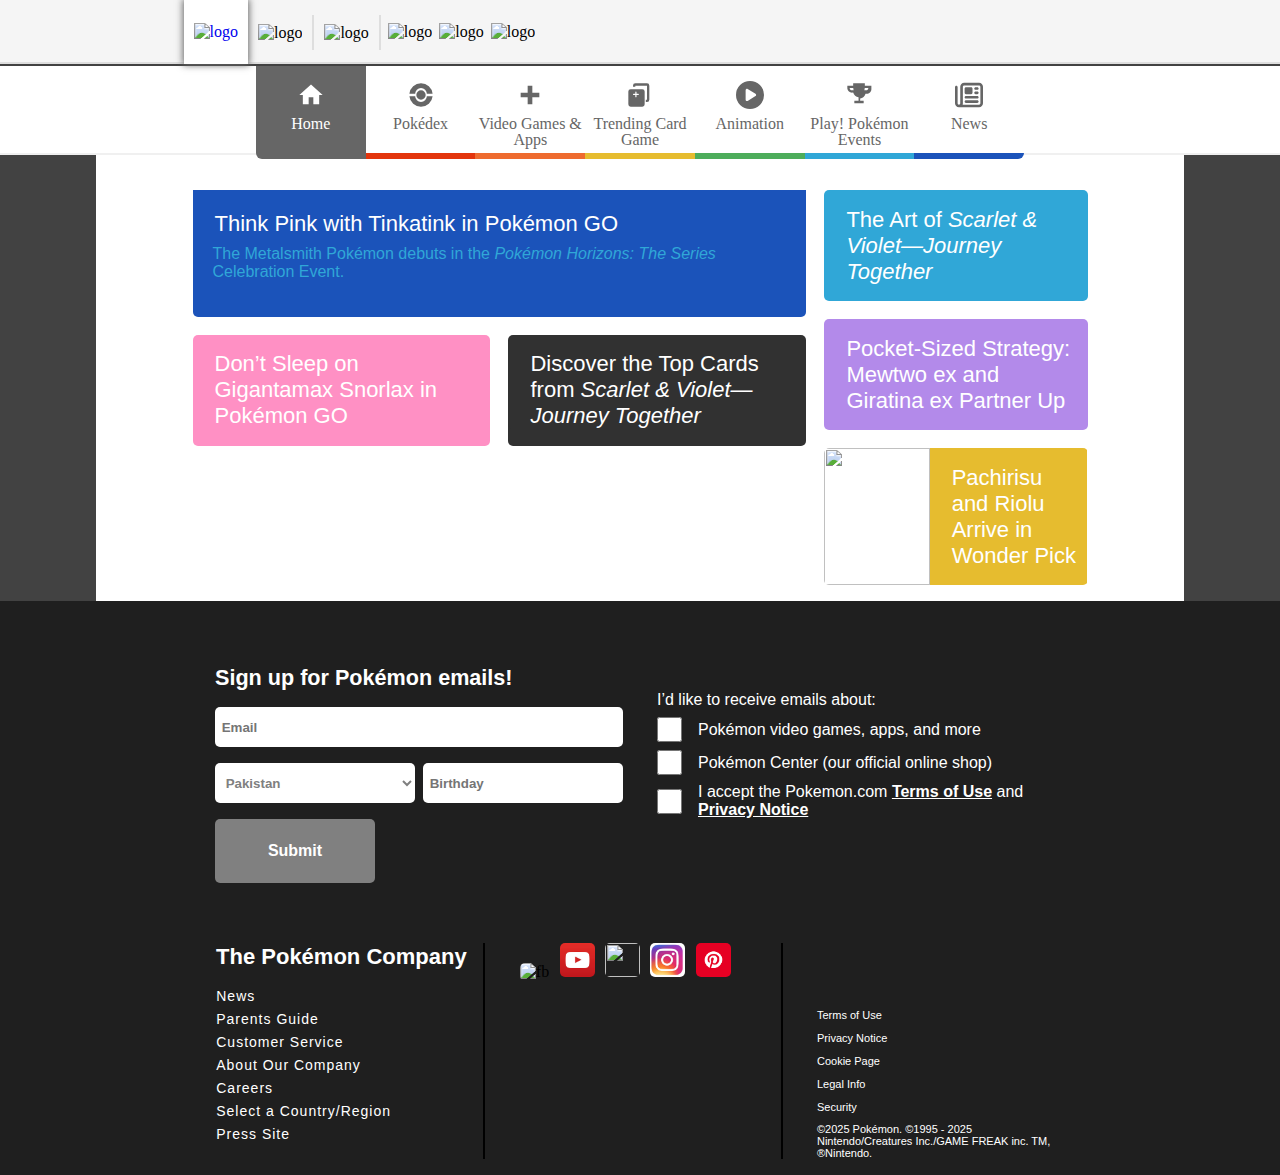
==== commit 46e9db58: "Footer Completed" ====
--- a/index.html
+++ b/index.html
@@ -330,8 +330,6 @@
                 <input
                   type="text"
                   class="footer-email-input footer-white-box"
-                  title="Birthday"
-                  id="email-signup-dob"
                   placeholder="Birthday"
                 />
               </div>
@@ -339,13 +337,7 @@
             <div class="footer-email-notification-options">
               <p class="email_msg">I’d like to receive emails&nbsp;about:</p>
               <div class="footer-email-checkbox-wrapper-1">
-                <input
-                  type="checkbox"
-                  id="email-signup-vg-apps"
-                  name="email-signup-vg-apps"
-                  value="pokemon_news"
-                  class="footer-email-checkbox"
-                />
+                <input type="checkbox" class="footer-email-checkbox" />
                 <label for="email-signup-vg-apps">
                   Pokémon video games, apps, and&nbsp;more</label
                 >
@@ -354,20 +346,13 @@
                 class="footer-email-checkbox-wrapper-1"
                 id="email-signup-pc-container"
               >
-                <input
-                  type="checkbox"
-                  
-                  class="footer-email-checkbox"
-                />
+                <input type="checkbox" class="footer-email-checkbox" />
                 <label for="email-signup-pc">
                   Pokémon Center (our official&nbsp;online shop)</label
                 >
               </div>
               <div class="footer-email-checkbox-wrapper-1">
-                <input
-                  type="checkbox"
-                  class="footer-email-checkbox"
-                />
+                <input type="checkbox" class="footer-email-checkbox" />
                 <label for="email-signup-terms">
                   I accept the Pokemon.com
                   <a class="footer-email-link" href="/us/terms-of-use/"
@@ -381,10 +366,7 @@
               </div>
             </div>
           </div>
-          <input
-            type="submit"
-            class="footer-email-sumbit"
-          />
+          <input type="submit" class="footer-email-sumbit" />
         </div>
         <div class="content-wrapper match-height-tablet">
           <div class="global-footer-links match" style="min-height: 215.988px">
@@ -396,48 +378,27 @@
             </h2>
             <ul>
               <li>
-                <a href="/us/pokemon-news/" rel="" title=""> News </a>
-              </li>
-
-              <li>
-                <a href="/us/parents-guide/" rel="" title=""> Parents Guide </a>
-              </li>
-
-              <li>
-                <a href="/us/customer-service/" rel="" title="">
-                  Customer Service
-                </a>
-              </li>
-
-              <li>
-                <a
-                  href="https://corporate.pokemon.com/en-us/"
-                  rel=""
-                  title=""
-                  id="about-our-company-link"
-                >
-                  About Our Company
-                </a>
-              </li>
-
-              <li>
-                <a
-                  id="careers-link"
-                  class="exit-link"
-                  target="_blank"
-                  rel="https://boards.greenhouse.io/pokemoncareers"
-                  title="External: https://boards.greenhouse.io/pokemoncareers"
-                  tabindex="0"
-                >
-                  Careers
-                </a>
-              </li>
-
-              <li>
-                <a href="/us/country-region/" rel="" title="">
-                  Select a Country/Region
-                  <i class="icon-us"></i>
-                </a>
+                <a href="#" rel="" title=""> News </a>
+              </li>
+
+              <li>
+                <a href="#" rel="" title=""> Parents Guide </a>
+              </li>
+
+              <li>
+                <a href="#" rel="" title=""> Customer Service </a>
+              </li>
+
+              <li>
+                <a href="#"> About Our Company </a>
+              </li>
+
+              <li>
+                <a href="#"> Careers </a>
+              </li>
+
+              <li>
+                <a href="#"> Select a Country/Region </a>
               </li>
 
               <li>
@@ -459,54 +420,46 @@
             <div class="footer-social-wrapper">
               <div class="find-us">
                 <div class="find-us-box">
+                  <a>
+                    <img
+                      src="https://upload.wikimedia.org/wikipedia/commons/thumb/f/fb/Facebook_icon_2013.svg/800px-Facebook_icon_2013.svg.png"
+                      alt="fb"
+                      width="35"
+                      height="34"
+                    />
+                    <!-- <span class="offscreen">Facebook</span> -->
+                  </a>
+                  <a>
+                    <img
+                      src="[data-uri]"
+                      alt=""
+                      width="35"
+                      height="34"
+                    />
+                  </a>
+                  <a>
+                    <img
+                      src="https://encrypted-tbn0.gstatic.com/images?q=tbn:ANd9GcSGXTX-pckn2OlpLmkU_VhxeugNTRr3Y9vA6w&s"
+                      alt=""
+                      width="35"
+                      height="34"
+                    />
+                  </a>
                   <a
-                    class="facebook exit-link"
-                    target="_blank"
-                    title="External: https://www.facebook.com/pokemon"
-                    rel="https://www.facebook.com/pokemon"
-                    tabindex="0"
-                  >
-                    <span class="offscreen">Facebook</span>
-                  </a>
-
+                    ><img
+                      src="[data-uri]"
+                      alt=""
+                      width="35"
+                      height="34"
+                    />
+                  </a>
                   <a
-                    class="youtube exit-link"
-                    target="_blank"
-                    title="External: https://www.youtube.com/user/Pokemon"
-                    rel="https://www.youtube.com/user/Pokemon"
-                    tabindex="0"
-                  >
-                    <span class="offscreen">Youtube</span>
-                  </a>
-
-                  <a
-                    class="twitter exit-link"
-                    target="_blank"
-                    title="External: https://www.twitter.com/pokemon"
-                    rel="https://www.twitter.com/pokemon"
-                    tabindex="0"
-                  >
-                    <span class="offscreen">Twitter</span>
-                  </a>
-
-                  <a
-                    class="instagram exit-link"
-                    target="_blank"
-                    title="External: https://www.instagram.com/pokemon"
-                    rel="https://www.instagram.com/pokemon"
-                    tabindex="0"
-                  >
-                    <span class="offscreen">Instagram</span>
-                  </a>
-
-                  <a
-                    class="pinterest exit-link"
-                    target="_blank"
-                    title="External: https://www.pinterest.com/pokemon"
-                    rel="https://www.pinterest.com/pokemon"
-                    tabindex="0"
-                  >
-                    <span class="offscreen">Pinterest</span>
+                    ><img
+                      src="[data-uri]"
+                      alt=""
+                      width="35"
+                      height="34"
+                    />
                   </a>
                 </div>
               </div>
@@ -516,38 +469,22 @@
           <div class="global-footer-legal match" style="min-height: 215.988px">
             <div class="footer-legal-wrapper">
               <div id="footer--privacy">
-                <a
-                  title="External: https://caru.bbbprograms.org/seal/Confirmation/1596150491"
-                  class="exit-link"
-                  target="_blank"
-                  rel="https://caru.bbbprograms.org/seal/Confirmation/1596150491"
-                  tabindex="0"
-                >
-                </a>
-
+                <a class="exit-link"> </a>
                 <ul>
                   <li>
-                    <a href="/us/terms-of-use/">Terms of Use</a>
+                    <a>Terms of Use</a>
                   </li>
-
                   <li>
-                    <a href="/us/privacy-notice/">Privacy Notice</a>
+                    <a>Privacy Notice</a>
                   </li>
-
                   <li>
-                    <a id="cookieLink" href="/us/cookie-page/">Cookie Page</a>
+                    <a>Cookie Page</a>
                   </li>
-
                   <li>
-                    <a href="/us/legal/">Legal Info</a>
+                    <a>Legal Info</a>
                   </li>
-
                   <li>
-                    <a
-                      id="securityLink"
-                      href="/us/vulnerability-disclosure-program/"
-                      >Security</a
-                    >
+                    <a>Security</a>
                   </li>
                 </ul>
               </div>
--- a/style.css
+++ b/style.css
@@ -390,28 +390,7 @@
   margin-top: 0.5rem;
   align-items: center;
 }
-body.custom-form-elements input[type="email"],
-body.custom-form-elements input[type="text"],
-body.custom-form-elements input[type="text"] {
-  -webkit-box-sizing: border-box;
-  -ms-box-sizing: border-box;
-  -moz-box-sizing: border-box;
-  -o-box-sizing: border-box;
-  box-sizing: border-box;
-  font-family: "Flexo-Medium", arial, sans-serif;
-  background-color: #313131;
-  border: none;
-  border-radius: 5px;
-  color: #fff;
-  display: block;
-  font-size: 100%;
-  font-family: "Roboto", arial, sans-serif;
-  line-height: 1.5;
-  padding: 0.5em 0;
-  text-indent: 0.5em;
-  width: 100%;
-  height: auto;
-}
+
 
 .global-footer-email .footer-email-notification-options .footer-email-checkbox {
   appearance: auto;
@@ -434,14 +413,9 @@
 }
 input[type="submit"],
 input[type="reset"] {
-  -webkit-appearance: none;
-  -ms-appearance: none;
-  -moz-appearance: none;
-  -o-appearance: none;
-  appearance: none;
+  
   border: none;
   text-align: center;
-  cursor: pointer;
 }
 .footer-email-link {
   color: white;
@@ -521,11 +495,13 @@
   width: 85.49%;
   margin-left: 7.2525%;
 }
-.global-footer .find-us a,
-.global-footer .add-this a {
-  background-image: url("https://assets.pokemon.com/static2/_ui/img/footer/social-icons.png");
+ .find-us a {
   height: 34px;
   width: 35px;
+  margin:0 0.4em 0.5em 0;
+}
+.find-us img {
+  border-radius: 5px;
 }
 .global-footer-legal {
   margin-left: 65.2925%;
